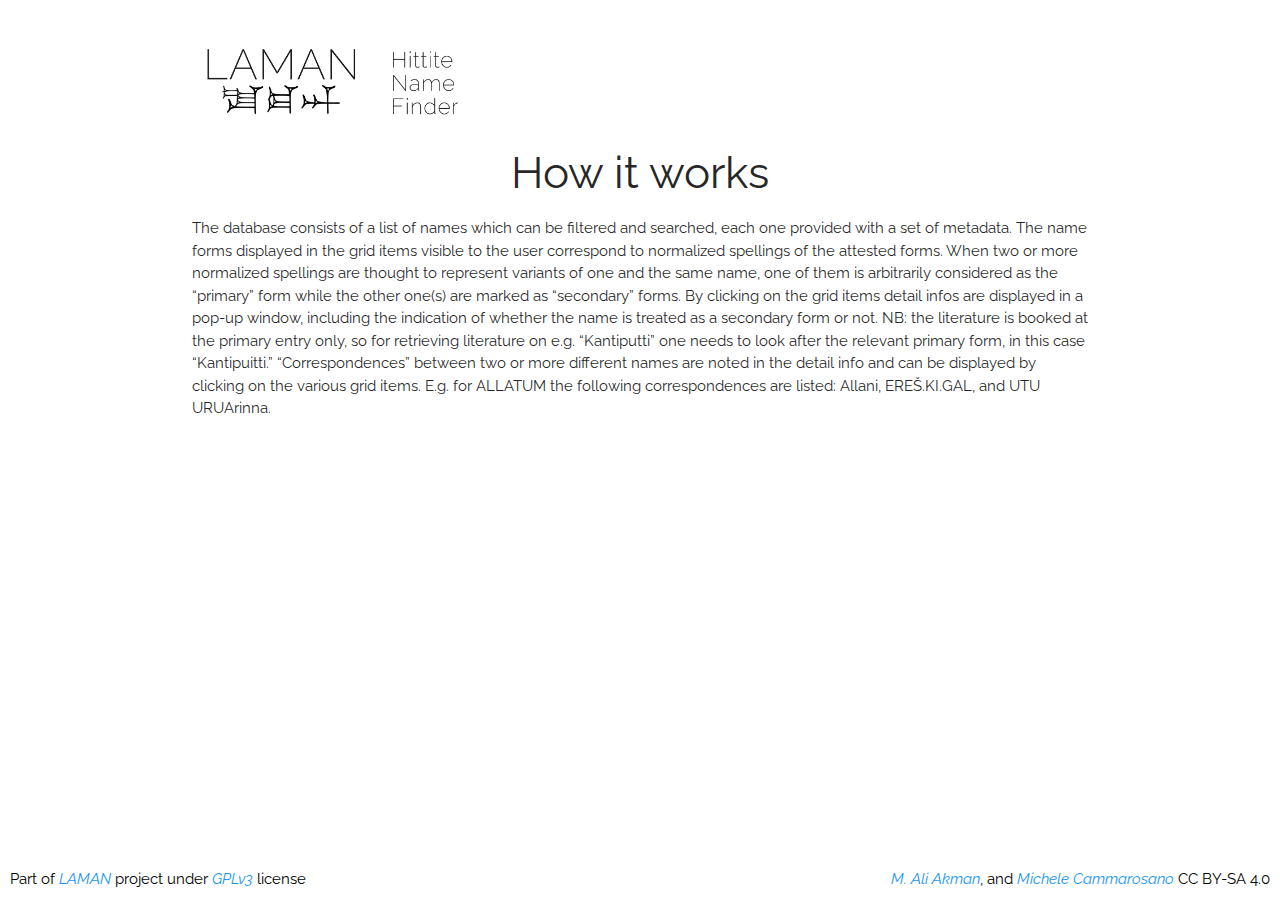
==== help.html @ 2ecd3558 "main" ====
<!DOCTYPE html>
<html lang="en">
	<head>
		<meta charset="UTF-8" />
		<meta http-equiv="X-UA-Compatible" content="IE=edge" />
		<meta name="viewport" content="width=device-width, initial-scale=1.0" />
		<link rel="icon" type="image/x-icon" href="icon.svg">	<title>Laman: Hittite Name Finder</title>
		<link rel="preconnect" href="https://fonts.googleapis.com">
		<link rel="preconnect" href="https://fonts.gstatic.com" crossorigin>
		<link href="https://fonts.googleapis.com/css2?family=Raleway&display=swap" rel="stylesheet">
		<link rel="stylesheet" href="style.css" type="text/css" media="all">
		<link rel="stylesheet" href="unicode.css" type="text/css" media="all">
		<link href="https://fonts.googleapis.com/icon?family=Material+Icons" rel="stylesheet">
		<link
				rel="stylesheet"
				href="https://cdnjs.cloudflare.com/ajax/libs/materialize/1.0.0/css/materialize.min.css"
				/>
	</head>
	<body>
		<main class="row container">
			<br></br>
			<div class="row titlecontainer">
				<img src="laman.png" class="col l4 m5 s6" alt=""/>
				</div>
				<h3 class="row center">How it works</h3>
					<span>The database consists of a list of names which can be filtered and searched, each one provided with a set of metadata. The name forms displayed in the grid items visible to the user correspond to normalized spellings of the attested forms. When two or more normalized spellings are thought to represent variants of one and the same name, one of them is arbitrarily considered as the “primary” form while the other one(s) are marked as “secondary” forms. By clicking on the grid items detail infos are displayed in a pop-up window, including the indication of whether the name is treated as a secondary form or not. NB: the literature is booked at the primary entry only, so for retrieving literature on e.g. “Kantiputti” one needs to look after the relevant primary form, in this case “Kantipuitti.”

“Correspondences” between two or more different names are noted in the detail info and can be displayed by clicking on the various grid items. E.g. for ALLATUM the following correspondences are listed: Allani, EREŠ.KI.GAL, and UTU URUArinna.</span>
		</main>
		<footer class="page-footer white black-text">
				<span class="left">Part of <a href="https://cuneiform.neocities.org/laman/start.html" target="_blank" class="blue-text"><i>LAMAN</i></a> project under <a href="https://www.gnu.org/licenses/gpl-3.0.html" target="_blank" class="blue-text"><i>GPLv3</i></a> license
						</span>
				<div class="right">
							<a class="blue-text" href="http://www.github.com/makman12" target="_blank"><i>M. Ali Akman</i></a>, and <a class="blue-text" href="https://osf.io/5qjpk/wiki/home/" target="_blank"><i>Michele Cammarosano</i></a> CC BY-SA 4.0
			</div>
		</footer>
		<br></br>
		<br></br>
		<br></br>
		<br></br>
	</body>
	<script src="https://cdnjs.cloudflare.com/ajax/libs/materialize/1.0.0/js/materialize.min.js"></script>
</html>
---- style.css ----
.titlecontainer{
	position: relative;
	text-align: center;
}

body{
font-family: 'Raleway', sans-serif;
}

.closer{
position: relative;
top:20px;

}

.title{
	position: absolute;
	top: 50%;
	left: 50%;
	transform: translate(-50%,-50%)
}

a{
	margin-bottom: 10px;
}
.btn {
    text-transform: unset !important;
}

.btn-small{
	font-size: 0.7rem !important;
	padding: 0px 5px 0px 5px !important;
}




footer {
  position: fixed;
  bottom: 0;
  width: 100%; 
  padding: 10px 10px 10px 10px !important;
  border: 0px solid black;
  border-top-width: 0px;
}

.collapsible-body{
	padding: 0px !important;
}
---- unicode.css ----
@font-face { font-family: Junebug; src: url('UllikummiA.ttf'); } 
.cuneiform { font-family: Junebug; font-size: 3em; }
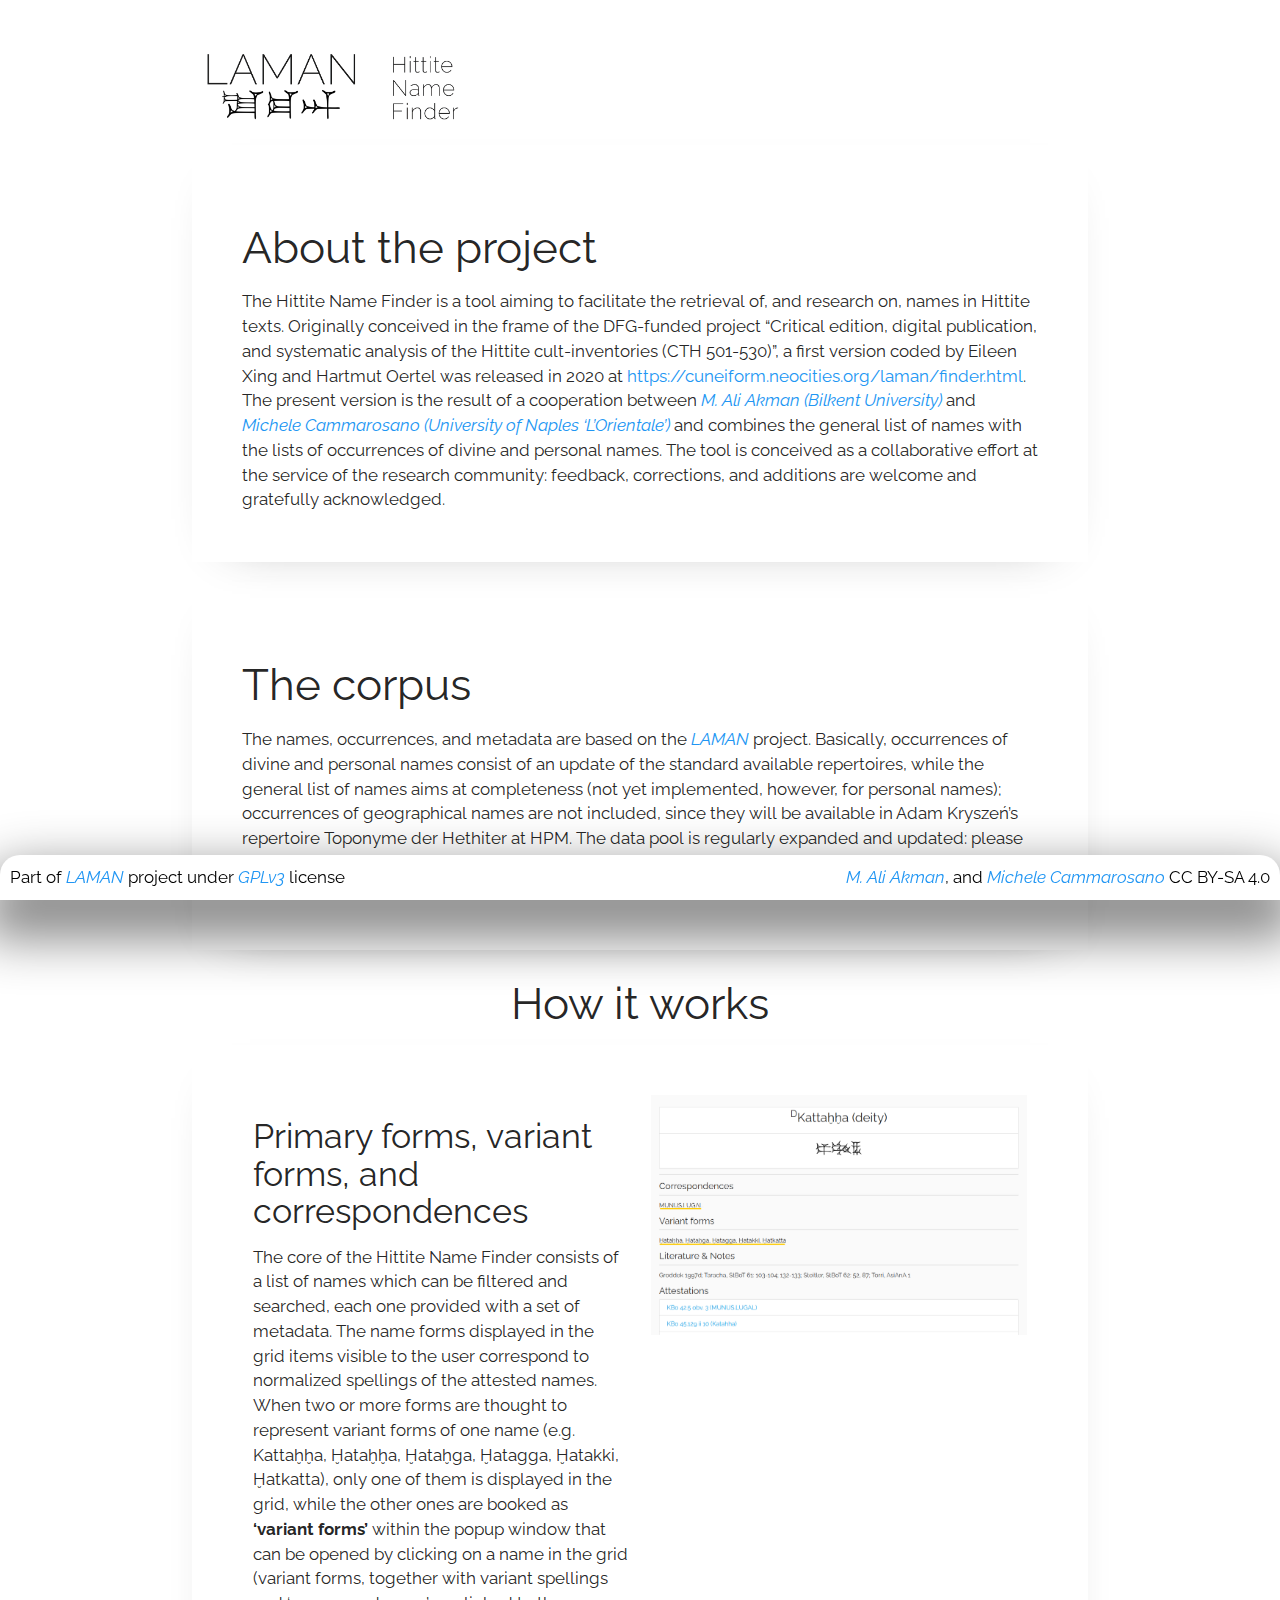
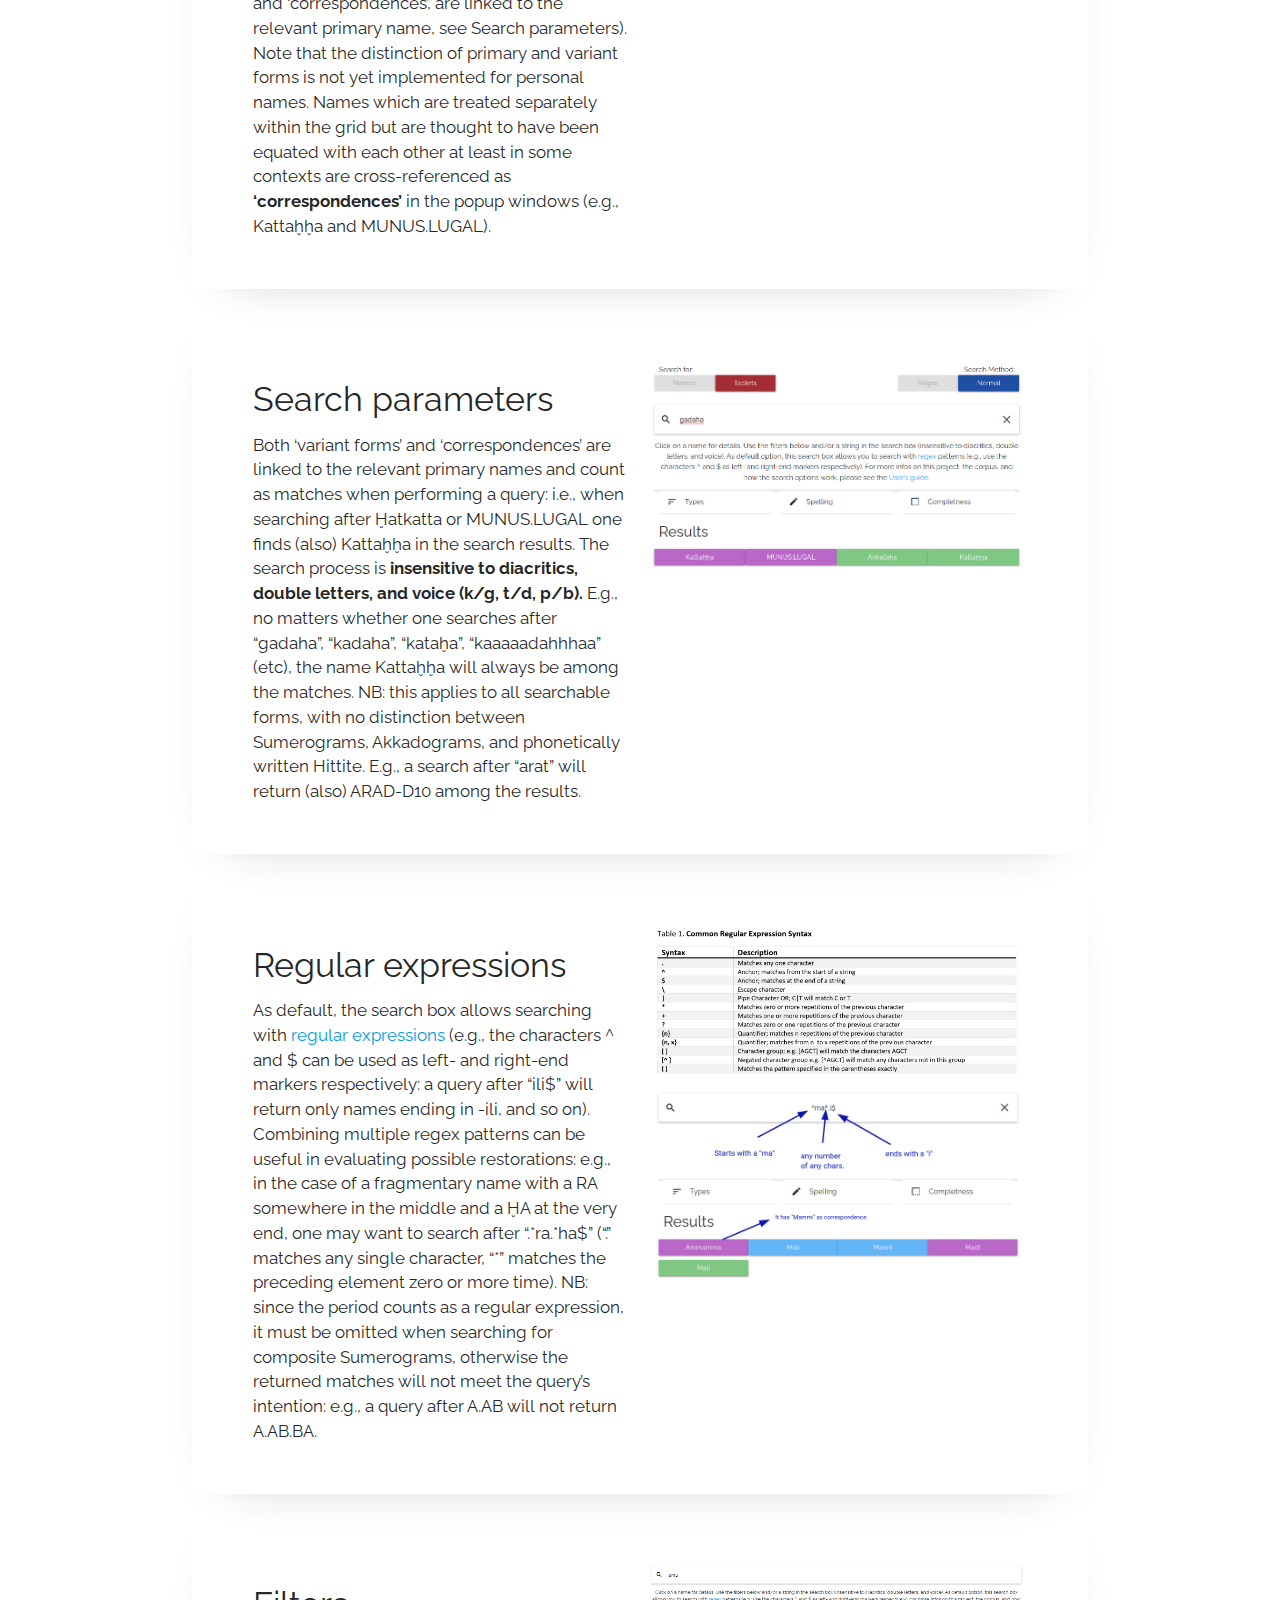
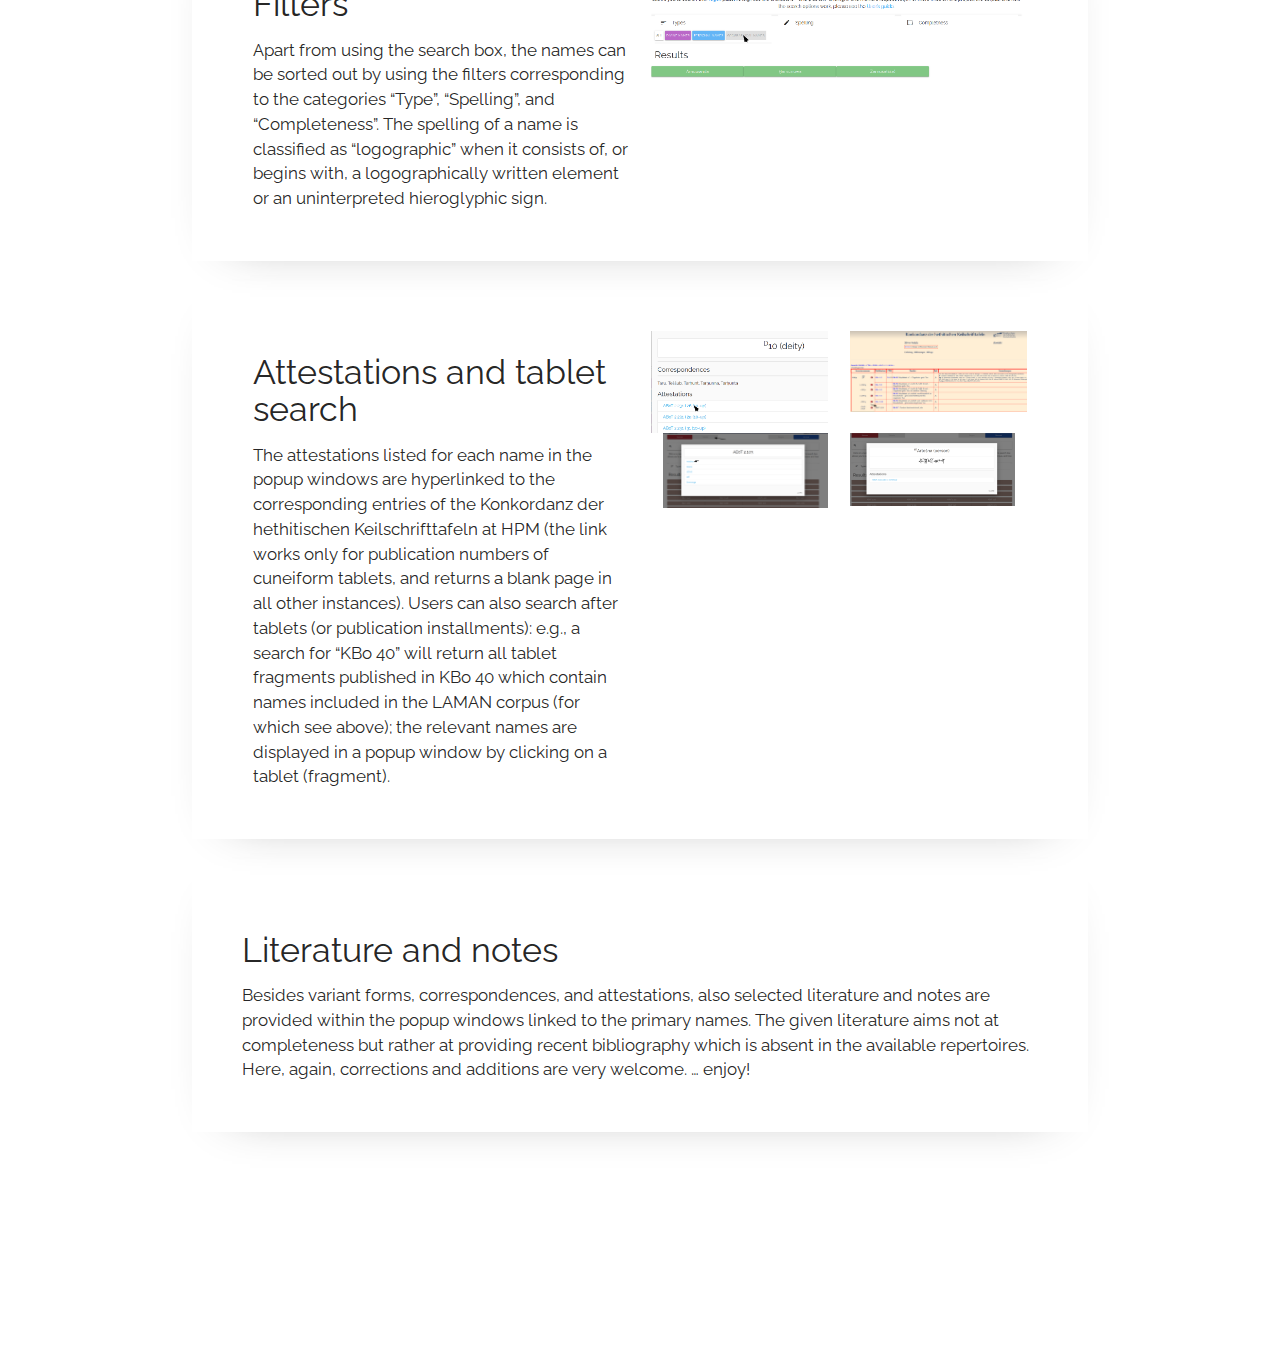
==== commit 1b240bbd: "main" ====
--- a/help.html
+++ b/help.html
@@ -21,11 +21,87 @@
 			<br></br>
 			<div class="row titlecontainer">
 				<img src="laman.png" class="col l4 m5 s6" alt=""/>
-				</div>
-				<h3 class="row center">How it works</h3>
-					<span>The database consists of a list of names which can be filtered and searched, each one provided with a set of metadata. The name forms displayed in the grid items visible to the user correspond to normalized spellings of the attested forms. When two or more normalized spellings are thought to represent variants of one and the same name, one of them is arbitrarily considered as the “primary” form while the other one(s) are marked as “secondary” forms. By clicking on the grid items detail infos are displayed in a pop-up window, including the indication of whether the name is treated as a secondary form or not. NB: the literature is booked at the primary entry only, so for retrieving literature on e.g. “Kantiputti” one needs to look after the relevant primary form, in this case “Kantipuitti.”
+			</div>
+<div class="row help">
+<h3>About the project</h3>
 
-“Correspondences” between two or more different names are noted in the detail info and can be displayed by clicking on the various grid items. E.g. for ALLATUM the following correspondences are listed: Allani, EREŠ.KI.GAL, and UTU URUArinna.</span>
+The Hittite Name Finder is a tool aiming to facilitate the retrieval of, and research on, names in Hittite texts. Originally conceived in the frame of the DFG-funded project “Critical edition, digital publication, and systematic analysis of the Hittite cult-inventories (CTH 501-530)”, a first version coded by Eileen Xing and Hartmut Oertel was released in 2020 at <a class="blue-text" href="https://cuneiform.neocities.org/laman/finder.html" target="_blank"> https://cuneiform.neocities.org/laman/finder.html</a>. The present version is the result of a cooperation between <a class="blue-text" href="http://www.github.com/makman12" target="_blank"><i>M. Ali Akman (Bilkent University)</i></a> and <a class="blue-text " href="https://osf.io/5qjpk/wiki/home/" target="_blank"><i>Michele Cammarosano (University of Naples ‘L’Orientale’)</i></a> and combines the general list of names with the lists of occurrences of divine and personal names. The tool is conceived as a collaborative effort at the service of the research community: feedback, corrections, and additions are welcome and gratefully acknowledged.
+
+</div>
+<div class="row help">
+<h3>The corpus</h3> 
+The names, occurrences, and metadata are based on the <a href="https://cuneiform.neocities.org/laman/start.html" target="_blank" class="blue-text "><i>LAMAN</i></a> project. Basically, occurrences of divine and personal names consist of an update of the standard available repertoires, while the general list of names aims at completeness (not yet implemented, however, for personal names); occurrences of geographical names are not included, since they will be available in Adam Kryszeń’s repertoire Toponyme der Hethiter at HPM. The data pool is regularly expanded and updated: please refer to the <a href="https://cuneiform.neocities.org/laman/start.html" target="_blank" class="blue-text "><i>LAMAN</i></a> web page for detailed information on the texts that are taken into account, and on how attestations are collected and processed.
+</div>
+<h3 class="center-align">How it works</h3>
+<div class="row help">
+<div class="col s6">
+<h4>Primary forms, variant forms, and correspondences</h4>
+The core of the Hittite Name Finder consists of a list of names which can be filtered and searched, each one provided with a set of metadata. The name forms displayed in the grid items visible to the user correspond to normalized spellings of the attested names. 
+When two or more forms are thought to represent variant forms of one name (e.g. Kattaḫḫa, Ḫataḫḫa, Ḫataḫga, Ḫatagga, Ḫatakki, Ḫatkatta), only one of them is displayed in the grid, while the other ones are booked as <b>‘variant forms’</b>  within the popup window that can be opened by clicking on a name in the grid (variant forms, together with variant spellings and ‘correspondences’, are linked to the relevant primary name, see Search parameters). Note that the distinction of primary and variant forms is not yet implemented for personal names. 
+Names which are treated separately within the grid but are thought to have been equated with each other at least in some contexts are cross-referenced as <b>‘correspondences’</b> in the popup windows (e.g., Kattaḫḫa and MUNUS.LUGAL). 
+</div>
+<div class="col s6">
+<img src="ex1.png" alt="example1" class=" materialboxed responsive-img"/>
+</div>
+</div>
+<div class="row help">
+<div class="col s6">
+<h4>Search parameters</h4>
+Both ‘variant forms’ and ‘correspondences’ are linked to the relevant primary names and count as matches when performing a query: i.e., when searching after Ḫatkatta or MUNUS.LUGAL one finds (also) Kattaḫḫa in the search results. The search process is <b>insensitive to diacritics, double letters, and voice (k/g, t/d, p/b).</b> E.g., no matters whether one searches after “gadaha”, “kadaha”, “kataḫa”, “kaaaaadahhhaa” (etc), the name Kattaḫḫa will always be among the matches. NB: this applies to all searchable forms, with no distinction between Sumerograms, Akkadograms, and phonetically written Hittite. E.g., a search after “arat” will return (also) ARAD-D10 among the results.
+</div>
+<div class="col s6">
+<img src="ex2.png" alt="example1" class=" materialboxed responsive-img"/>
+</div>
+</div>
+<div class="row help">
+<div class="col s6">
+<h4>Regular expressions</h4>
+As default, the search box allows searching with <a href="https://en.wikipedia.org/wiki/Regular_expression" target="_blank">regular expressions</a> (e.g., the characters ^ and $ can be used as left- and right-end markers respectively: a query after “ili$” will return only names ending in -ili, and so on). Combining multiple regex patterns can be useful in evaluating possible restorations: e.g., in the case of a fragmentary name with a RA somewhere in the middle and a ḪA at the very end, one may want to search after “.*ra.*ha$” (“.” matches any single character, “*” matches the preceding element zero or more time). NB: since the period counts as a regular expression, it must be omitted when searching for composite Sumerograms, otherwise the returned matches will not meet the query’s intention: e.g., a query after A.AB will not return A.AB.BA. 
+</div>
+<div class="col s6">
+<img src="regex.png" alt="example1" class=" materialboxed responsive-img"/>
+</div>
+<div class="col s6">
+<img src="ex3.png" alt="example1" class=" materialboxed responsive-img"/>
+</div>
+</div>
+<div class="row help">
+<div class="col s6">
+<h4>Filters</h4>
+Apart from using the search box, the names can be sorted out by using the filters corresponding to the categories “Type”, “Spelling”, and “Completeness”. The spelling of a name is classified as “logographic” when it consists of, or begins with, a logographically written element or an uninterpreted hieroglyphic sign.
+</div>
+<div class="col s6">
+<img src="ex4.png" alt="example1" class=" materialboxed responsive-img"/>
+</div>
+</div>
+<div class="row help">
+<div class="col s6">
+<h4>Attestations and tablet search</h4>
+The attestations listed for each name in the popup windows are hyperlinked to the corresponding entries of the Konkordanz der hethitischen Keilschrifttafeln at HPM (the link works only for publication numbers of cuneiform tablets, and returns a blank page in all other instances). 
+Users can also search after tablets (or publication installments): e.g., a search for “KBo 40” will return all tablet fragments published in KBo 40 which contain names included in the LAMAN corpus (for which see above); the relevant names are displayed in a popup window by clicking on a tablet (fragment).
+</div>
+<div class="col s3">
+<img src="ex5.png" alt="example1" class=" materialboxed responsive-img"/>
+</div>
+<div class="col s3">
+<img src="ex6.png" alt="example1" class=" materialboxed responsive-img"/>
+</div>
+<div class="row col s6">
+<div class="col s6">
+<img src="ex7.png" alt="example1" class=" materialboxed responsive-img"/>
+</div>
+<div class="col s6">
+<img src="ex8.png" alt="example1" class=" materialboxed responsive-img"/>
+</div>
+</div>
+</div>
+<div class="col s12">
+<div class="row help">
+<h4>Literature and notes</h4>
+Besides variant forms, correspondences, and attestations, also selected literature and notes are provided within the popup windows linked to the primary names. The given literature aims not at completeness but rather at providing recent bibliography which is absent in the available repertoires. Here, again, corrections and additions are very welcome.
+… enjoy!
+</div>
+</div>
 		</main>
 		<footer class="page-footer white black-text">
 				<span class="left">Part of <a href="https://cuneiform.neocities.org/laman/start.html" target="_blank" class="blue-text"><i>LAMAN</i></a> project under <a href="https://www.gnu.org/licenses/gpl-3.0.html" target="_blank" class="blue-text"><i>GPLv3</i></a> license
@@ -39,5 +115,12 @@
 		<br></br>
 		<br></br>
 	</body>
+	<script charset="utf-8">
+		 
+  document.addEventListener('DOMContentLoaded', function() {
+    var elems = document.querySelectorAll('.materialboxed');
+    var instances = M.Materialbox.init(elems);
+  });
+	</script>
 	<script src="https://cdnjs.cloudflare.com/ajax/libs/materialize/1.0.0/js/materialize.min.js"></script>
 </html>
--- a/style.css
+++ b/style.css
@@ -5,12 +5,28 @@
 
 body{
 font-family: 'Raleway', sans-serif;
+font-size: 1.1rem;
 }
 
 .closer{
 position: relative;
 top:20px;
 
+}
+
+.help{
+	padding: 50px 50px 50px 50px;
+	box-shadow: rgba(0, 0, 0, 0.45) 0px 15px 50px -40px;
+}
+
+
+.napoli{
+
+	background-color: #a42c34 !important;
+}
+.bilkent{
+
+	background-color: #1f4fa2 !important;
 }
 
 .title{
@@ -42,6 +58,8 @@
   padding: 10px 10px 10px 10px !important;
   border: 0px solid black;
   border-top-width: 0px;
+  box-shadow: rgba(0, 0, 0, 0.45) 0px 25px 50px 15px;
+  border-radius: 20px 20px 0px 0px;
 }
 
 .collapsible-body{
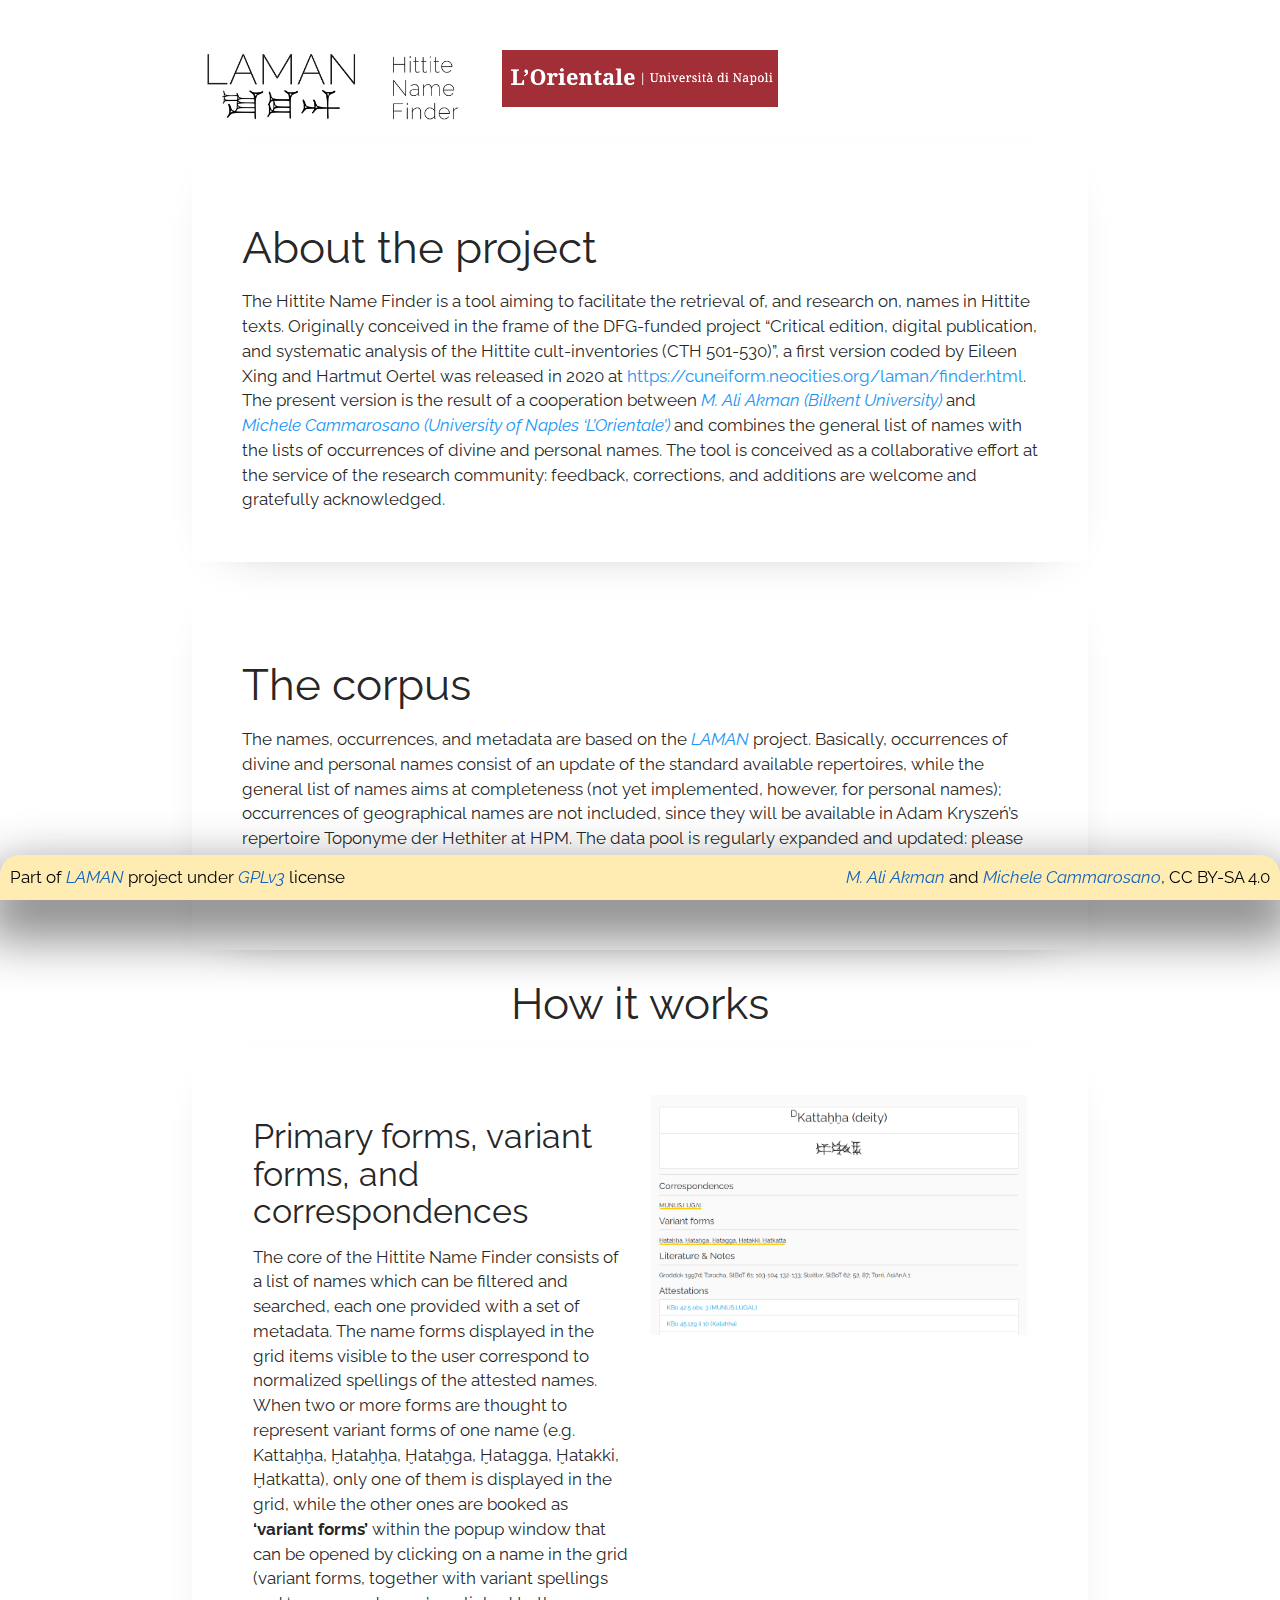
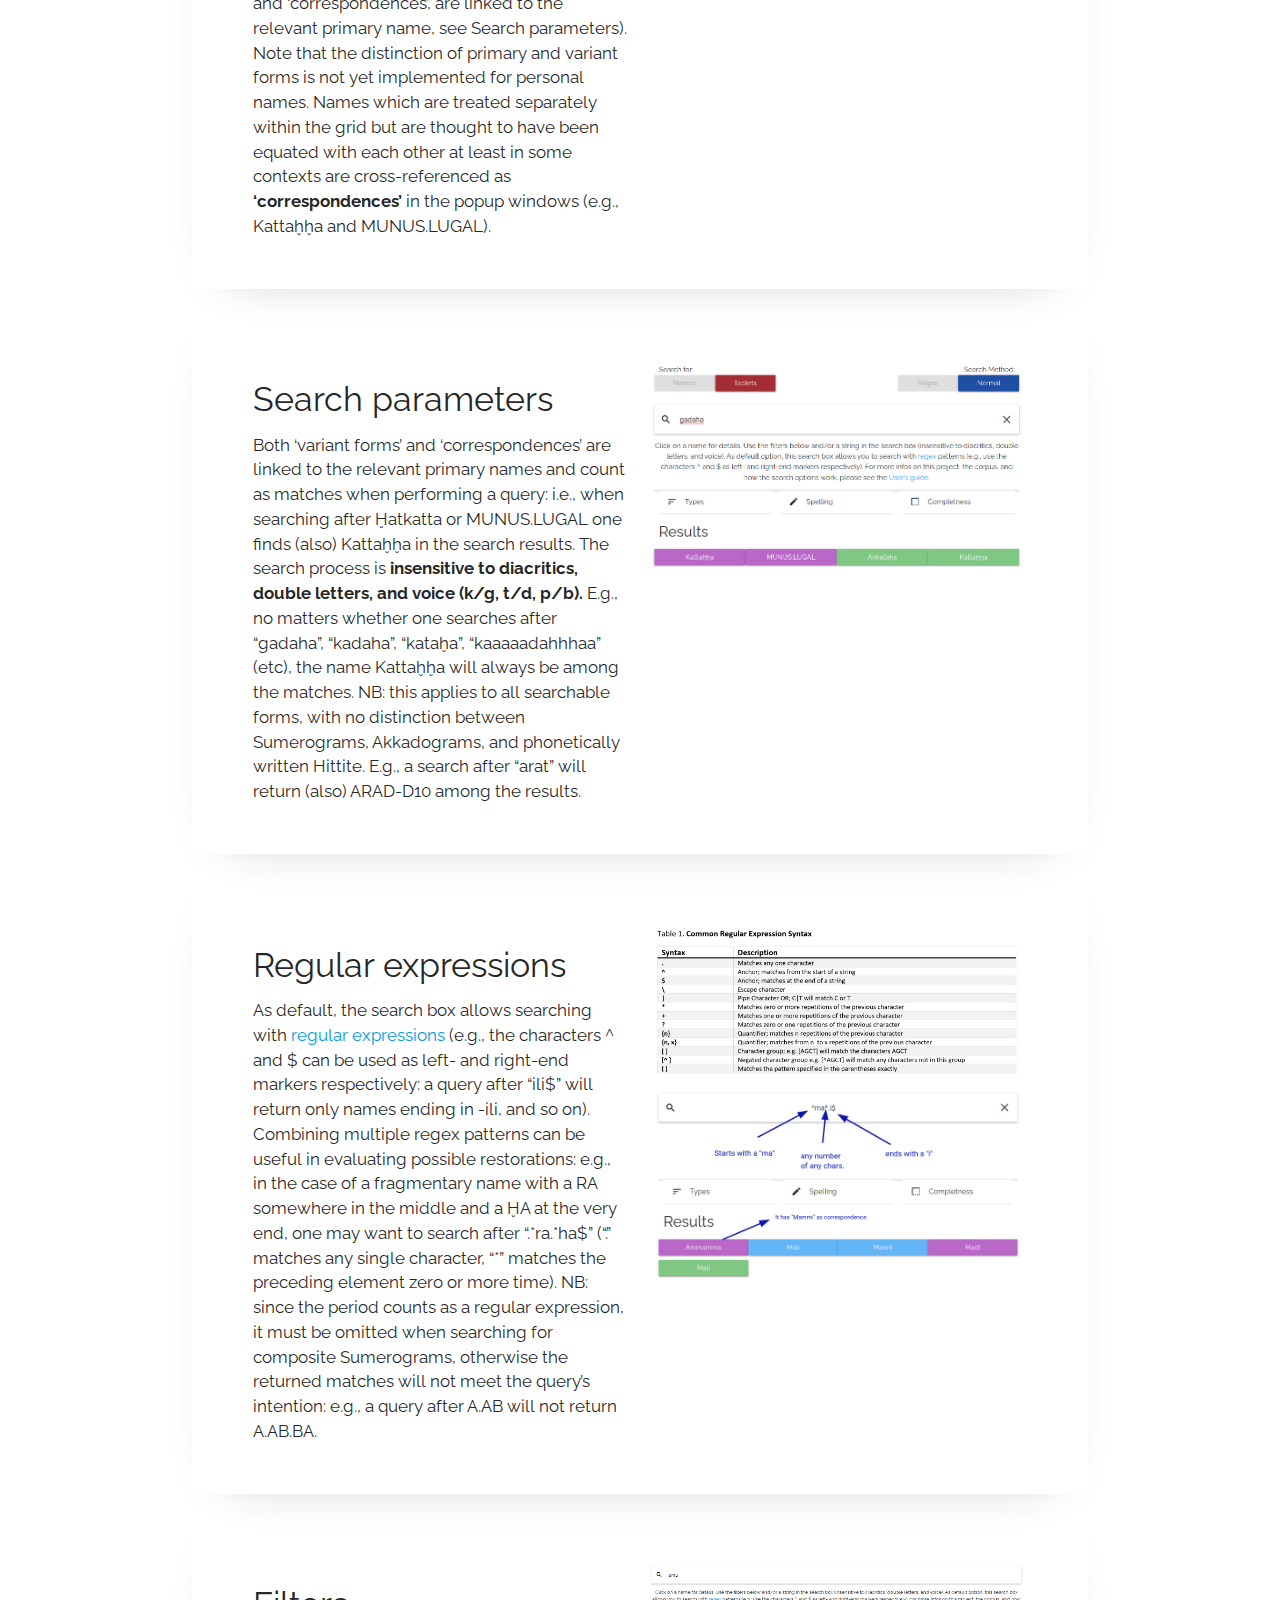
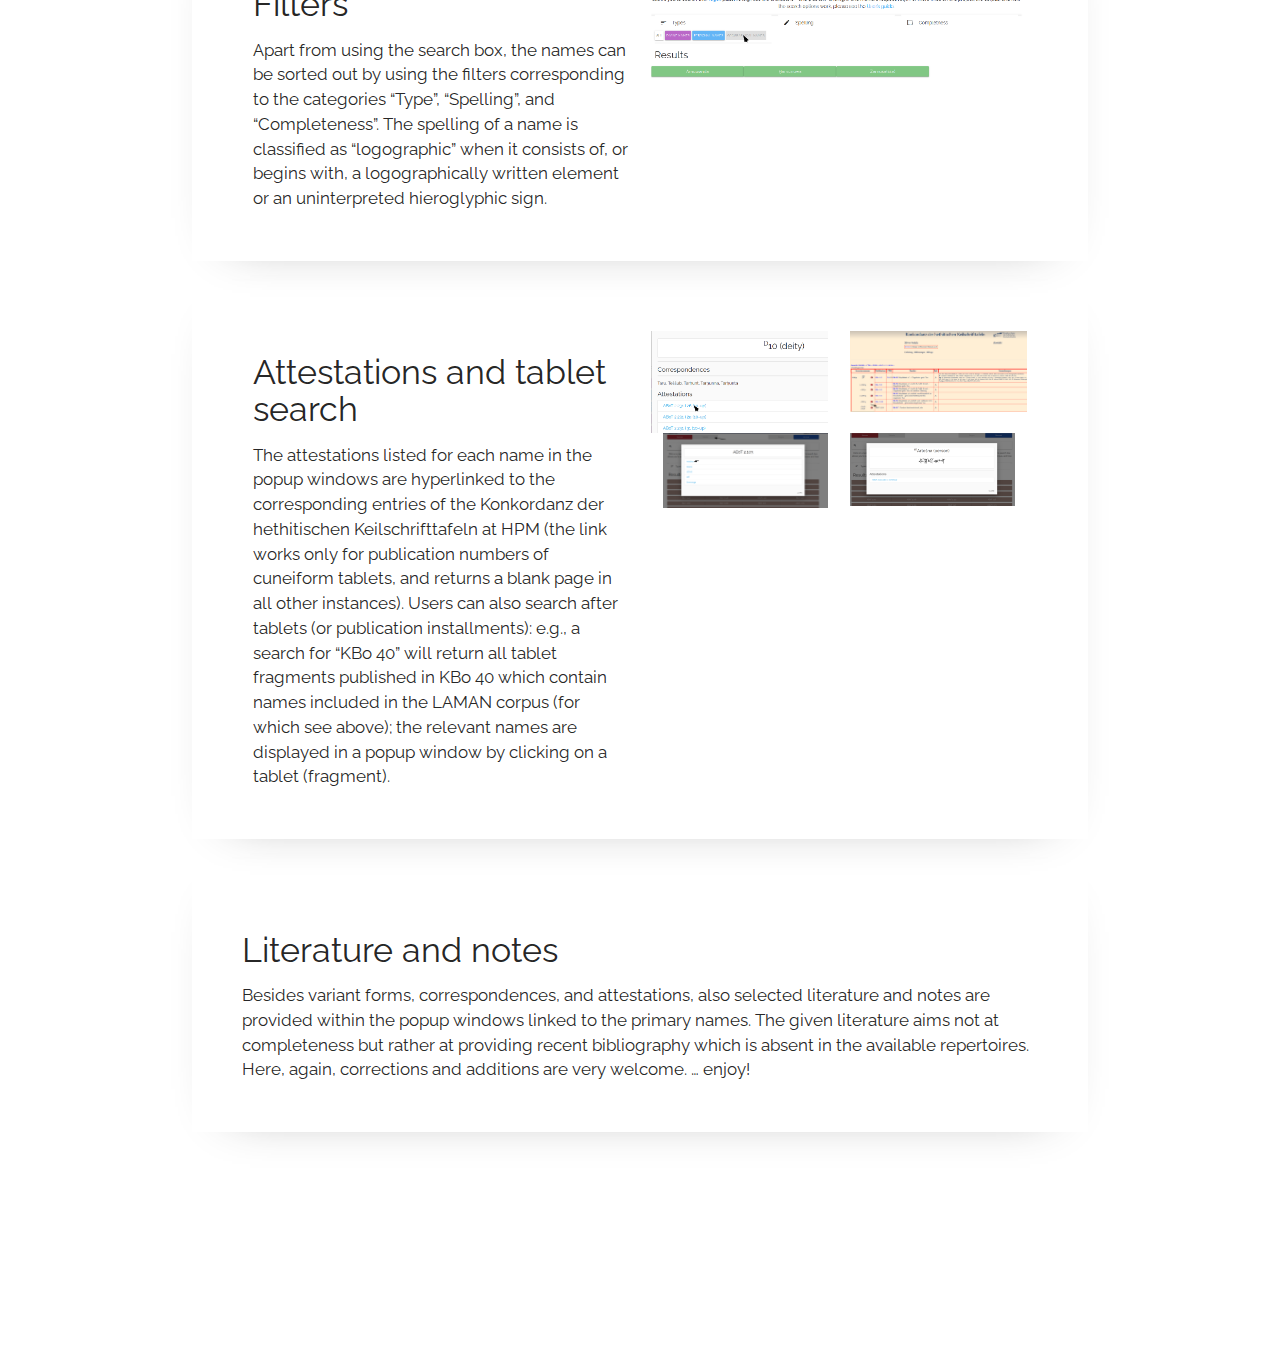
==== commit 70c58854: "main" ====
--- a/help.html
+++ b/help.html
@@ -20,7 +20,15 @@
 		<main class="row container">
 			<br></br>
 			<div class="row titlecontainer">
-				<img src="laman.png" class="col l4 m5 s6" alt=""/>
+				<a href="/" target="" class="">
+				<img src="laman.png" class="col l4 m5 s6 responsive-img" alt=""/>
+				<a href="https://w3.bilkent.edu.tr/bilkent/" target="_blank" class="right col l4 m5 s6">
+				<img src="https://w3.bilkent.edu.tr/bilkent/wp-content/uploads/sites/2/2015/09/ING-amblem-yazi.svg" href="" class="responsive-img " alt=""/>
+				</a>
+				<a href="http://www.unior.it" target="_blank" class="right col l4 m5 s6">
+				<img src="logo Napoli.png" class="responsive-img "  alt=""/>
+				</a>
+				<h1 class="title"></h1>
 			</div>
 <div class="row help">
 <h3>About the project</h3>
@@ -103,11 +111,11 @@
 </div>
 </div>
 		</main>
-		<footer class="page-footer white black-text">
-				<span class="left">Part of <a href="https://cuneiform.neocities.org/laman/start.html" target="_blank" class="blue-text"><i>LAMAN</i></a> project under <a href="https://www.gnu.org/licenses/gpl-3.0.html" target="_blank" class="blue-text"><i>GPLv3</i></a> license
+		<footer class="page-footer amber lighten-4 black-text">
+				<span class="left">Part of <a href="https://cuneiform.neocities.org/laman/start.html" target="_blank" class="blue-text text-darken-3"><i>LAMAN</i></a> project under <a href="https://www.gnu.org/licenses/gpl-3.0.html" target="_blank" class="blue-text text-darken-3"><i>GPLv3</i></a> license
 						</span>
 				<div class="right">
-							<a class="blue-text" href="http://www.github.com/makman12" target="_blank"><i>M. Ali Akman</i></a>, and <a class="blue-text" href="https://osf.io/5qjpk/wiki/home/" target="_blank"><i>Michele Cammarosano</i></a> CC BY-SA 4.0
+							<a class="blue-text text-darken-3" href="http://www.github.com/makman12" target="_blank"><i>M. Ali Akman</i></a> and <a class="blue-text text-darken-3" href="https://osf.io/5qjpk/wiki/home/" target="_blank"><i>Michele Cammarosano</i></a>, CC BY-SA 4.0
 			</div>
 		</footer>
 		<br></br>
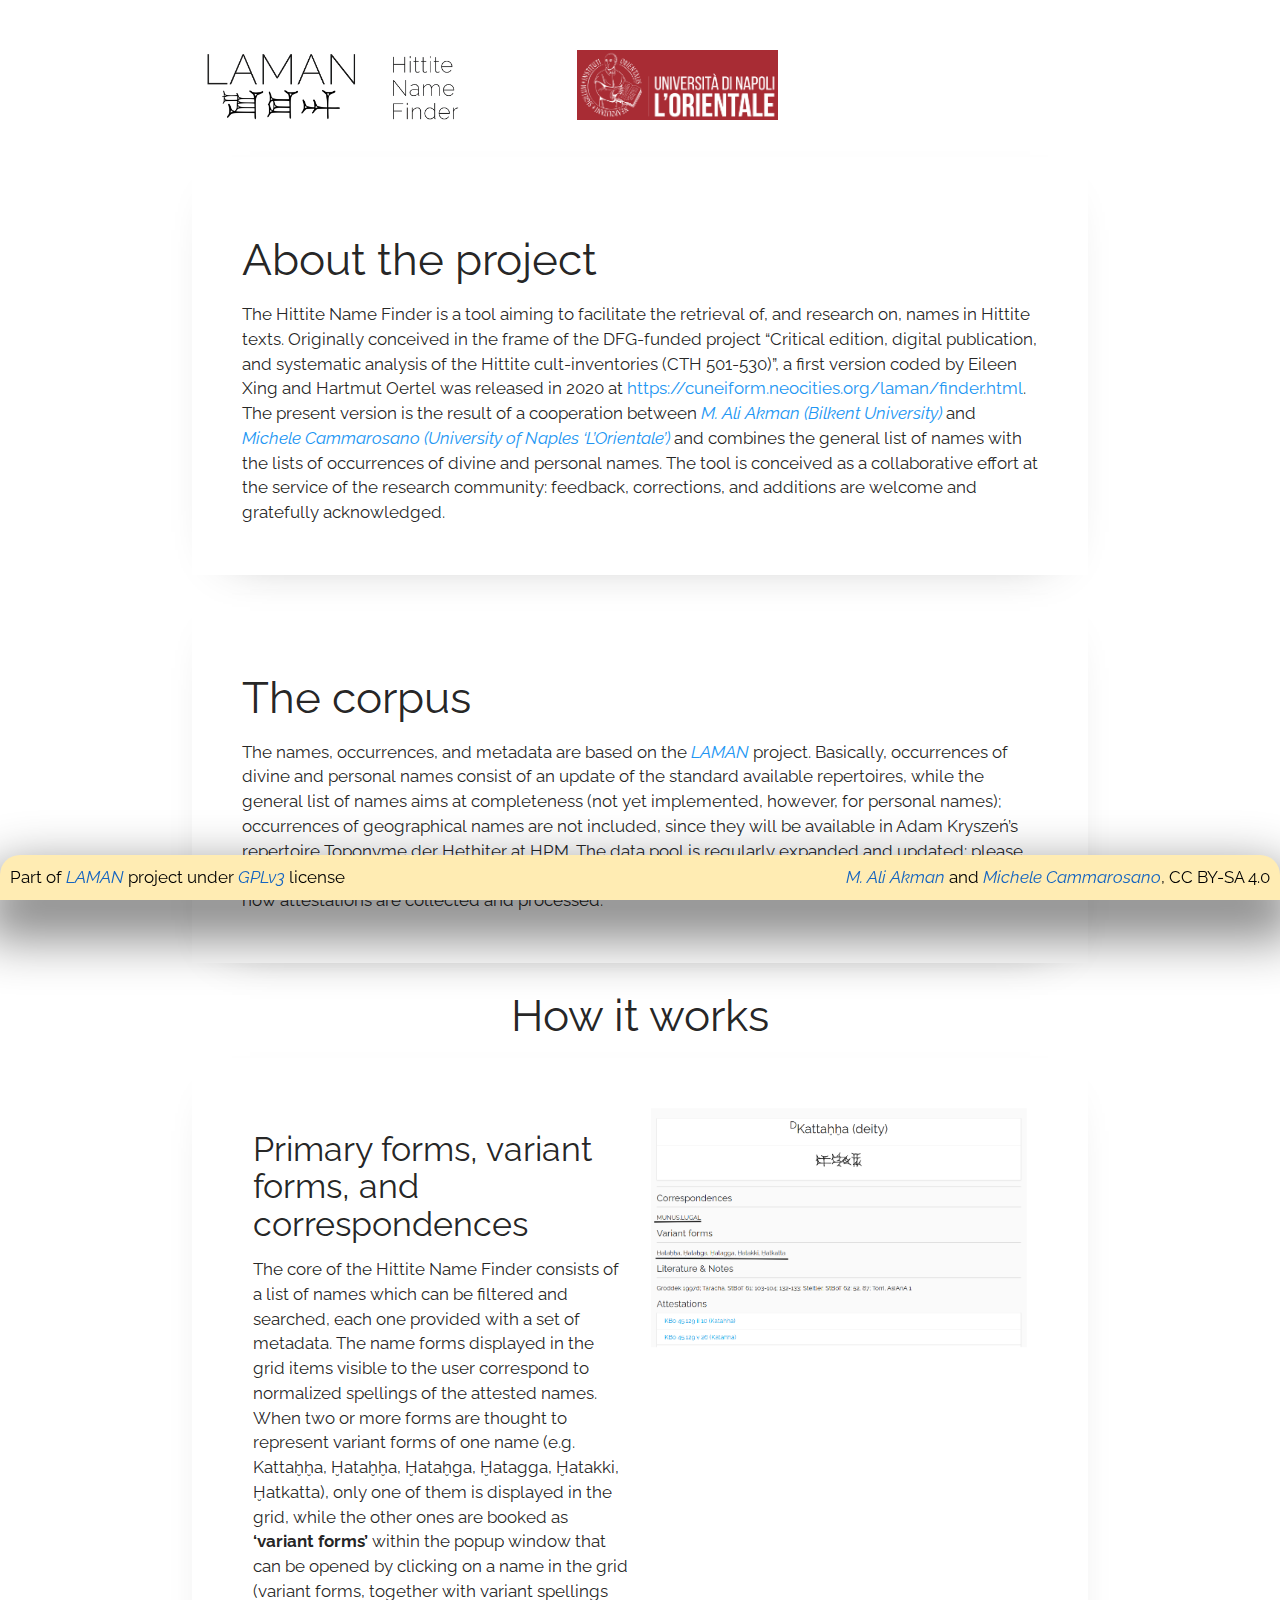
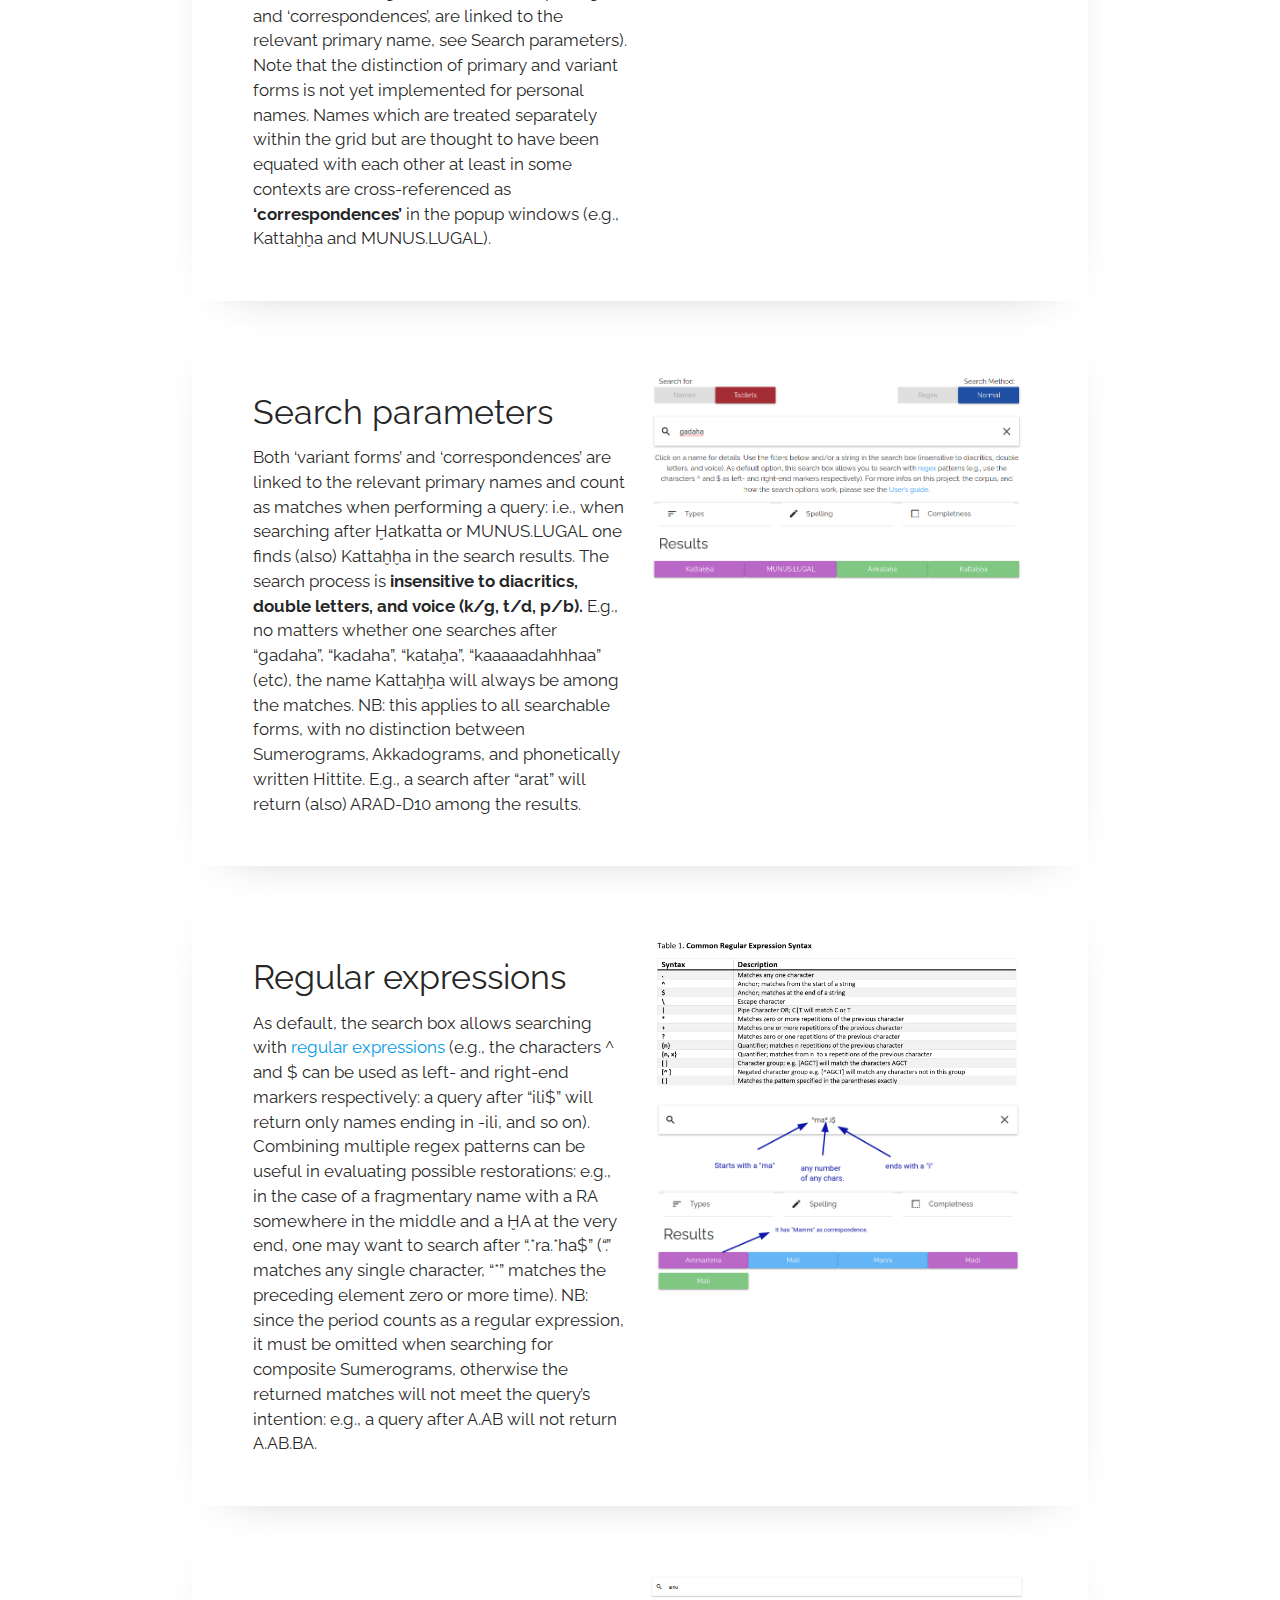
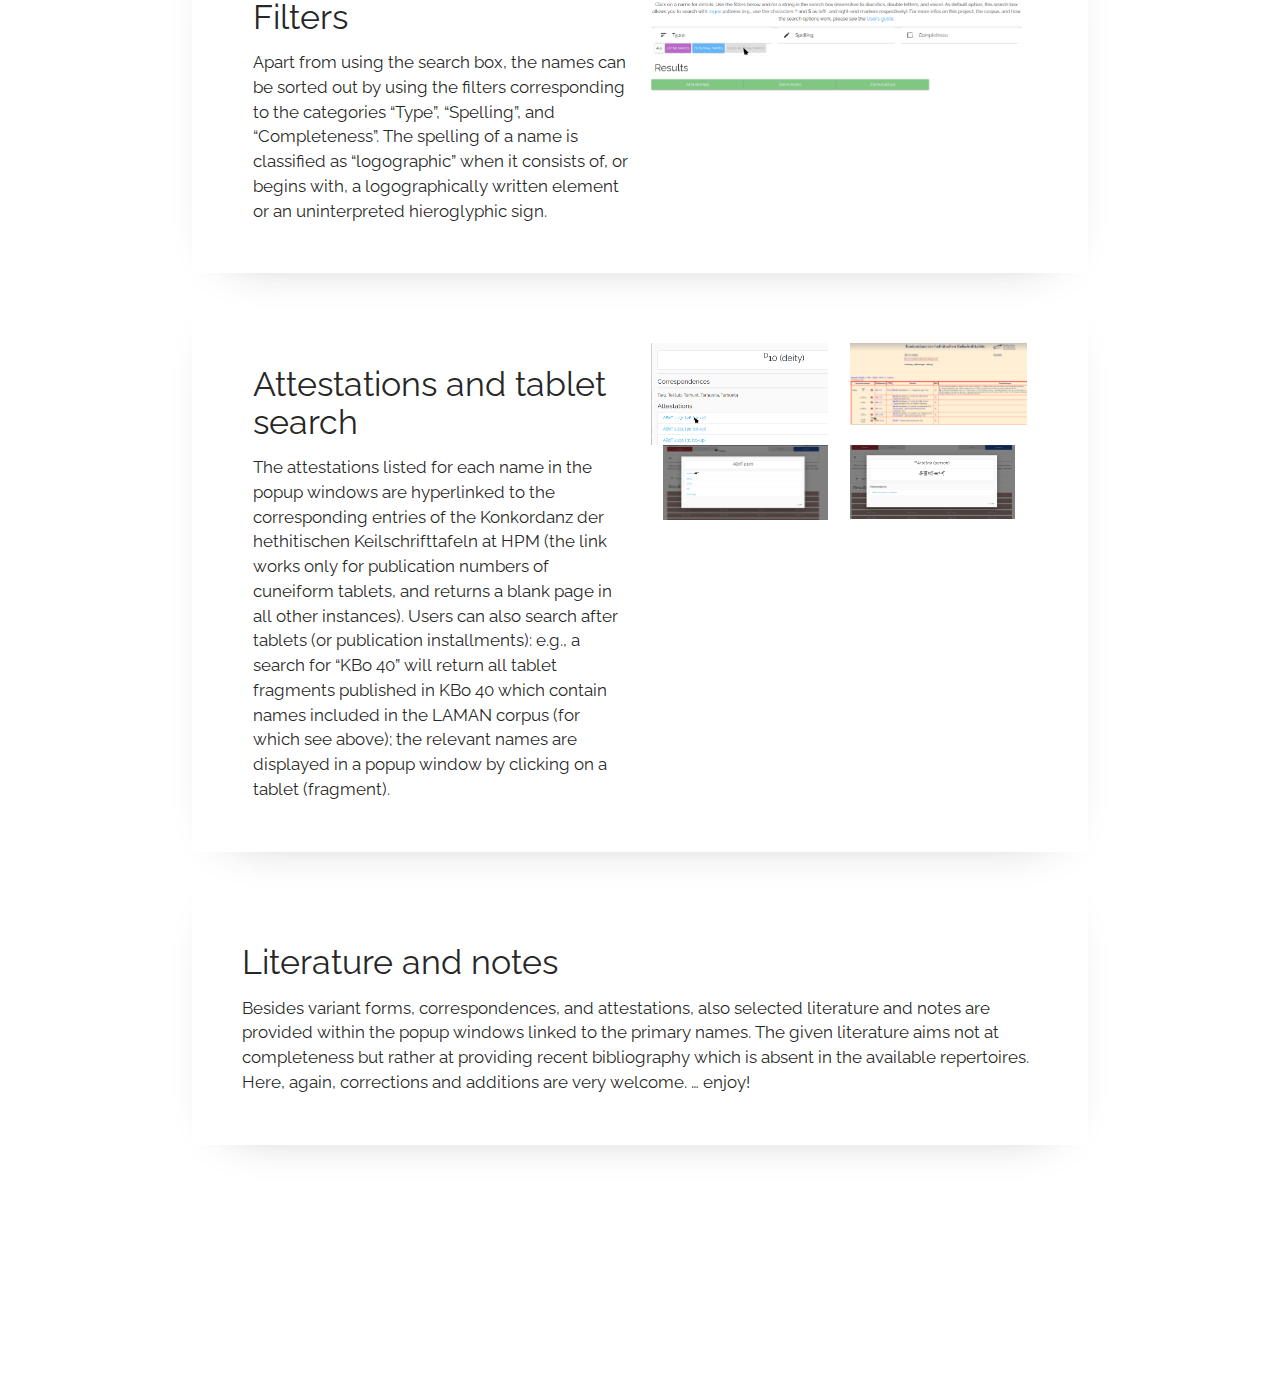
==== commit ba630c37: "main" ====
--- a/help.html
+++ b/help.html
@@ -25,8 +25,8 @@
 				<a href="https://w3.bilkent.edu.tr/bilkent/" target="_blank" class="right col l4 m5 s6">
 				<img src="https://w3.bilkent.edu.tr/bilkent/wp-content/uploads/sites/2/2015/09/ING-amblem-yazi.svg" href="" class="responsive-img " alt=""/>
 				</a>
-				<a href="http://www.unior.it" target="_blank" class="right col l4 m5 s6">
-				<img src="logo Napoli.png" class="responsive-img "  alt=""/>
+				<a href="http://www.unior.it" target="_blank" class="right col l3 m5 s6">
+				<img src="logo Napoli.png" class="responsive-img napoli"  alt=""/>
 				</a>
 				<h1 class="title"></h1>
 			</div>
--- a/style.css
+++ b/style.css
@@ -1,60 +1,60 @@
-.titlecontainer{
-	position: relative;
-	text-align: center;
+.titlecontainer {
+  position: relative;
+  text-align: center;
 }
 
-body{
-font-family: 'Raleway', sans-serif;
-font-size: 1.1rem;
+body {
+  font-family: "Raleway", sans-serif;
+  font-size: 1.1rem;
 }
 
-.closer{
-position: relative;
-top:20px;
-
+.closer {
+  position: relative;
+  top: 20px;
 }
 
-.help{
-	padding: 50px 50px 50px 50px;
-	box-shadow: rgba(0, 0, 0, 0.45) 0px 15px 50px -40px;
+.help {
+  padding: 50px 50px 50px 50px;
+  box-shadow: rgba(0, 0, 0, 0.45) 0px 15px 50px -40px;
 }
 
-
-.napoli{
-
-	background-color: #a42c34 !important;
-}
-.bilkent{
-
-	background-color: #1f4fa2 !important;
+/* make logo Napoli.png bavkground with color #a82c34  */
+.napoliLogo {
+  background: url("logo Napoli.png");
+  width: 100px;
+  height: 100px;
 }
 
-.title{
-	position: absolute;
-	top: 50%;
-	left: 50%;
-	transform: translate(-50%,-50%)
+.napoli {
+  background-color: #a82c34 !important;
+}
+.bilkent {
+  background-color: #1f4fa2 !important;
 }
 
-a{
-	margin-bottom: 10px;
+.title {
+  position: absolute;
+  top: 50%;
+  left: 50%;
+  transform: translate(-50%, -50%);
+}
+
+a {
+  margin-bottom: 10px;
 }
 .btn {
-    text-transform: unset !important;
+  text-transform: unset !important;
 }
 
-.btn-small{
-	font-size: 0.7rem !important;
-	padding: 0px 5px 0px 5px !important;
+.btn-small {
+  font-size: 0.7rem !important;
+  padding: 0px 5px 0px 5px !important;
 }
-
-
-
 
 footer {
   position: fixed;
   bottom: 0;
-  width: 100%; 
+  width: 100%;
   padding: 10px 10px 10px 10px !important;
   border: 0px solid black;
   border-top-width: 0px;
@@ -62,6 +62,6 @@
   border-radius: 20px 20px 0px 0px;
 }
 
-.collapsible-body{
-	padding: 0px !important;
+.collapsible-body {
+  padding: 0px !important;
 }
